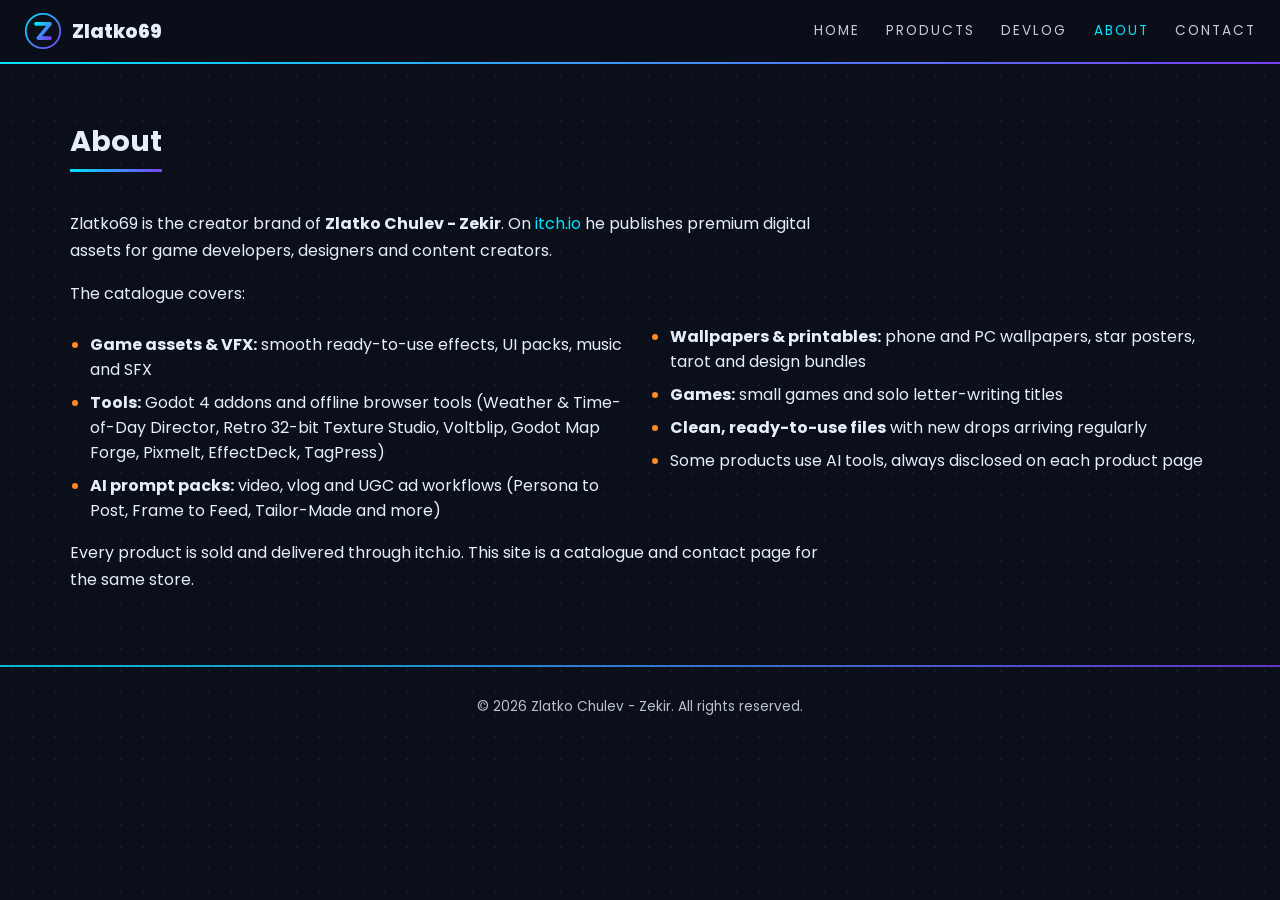
==== about.html @ 5346603c "Multi-page site: Home, Products, Devlog, About, Contact" ====
<!doctype html><html lang="en"><head><meta charset="utf-8"><meta name="viewport" content="width=device-width,initial-scale=1">
<title>About · Zlatko69</title><meta name="description" content="About Zlatko Chulev - Zekir and the Zlatko69 creator brand on itch.io.">
<link rel="icon" href="assets/logo.svg" type="image/svg+xml"><link rel="preconnect" href="https://fonts.googleapis.com"><link href="https://fonts.googleapis.com/css2?family=Poppins:wght@400;600;800&display=swap" rel="stylesheet"><link rel="stylesheet" href="style.css"></head><body>
<header class="top"><a href="index.html" class="brand"><svg viewBox="0 0 64 64" class="logo" aria-label="Zlatko69 logo"><defs><linearGradient id="g" x1="0" y1="0" x2="1" y2="1"><stop offset="0" stop-color="#00E5FF"/><stop offset="1" stop-color="#7B3FF2"/></linearGradient></defs><circle cx="32" cy="32" r="29" fill="#0B0F1A" stroke="url(#g)" stroke-width="3"/><path d="M20 20h24L24 44h20" fill="none" stroke="url(#g)" stroke-width="6" stroke-linecap="round" stroke-linejoin="round"/></svg><span>Zlatko69</span></a><button class="burger" aria-label="Menu" onclick="document.body.classList.toggle('open')">☰</button><nav onclick="document.body.classList.remove('open')"><a href="index.html">Home</a><a href="products.html">Products</a><a href="devlog.html">Devlog</a><a href="about.html" class="active">About</a><a href="contact.html">Contact</a></nav></header>
<main>
<section class="wrap"><h2 class="sec">About</h2>
<p class="txt">Zlatko69 is the creator brand of <b>Zlatko Chulev - Zekir</b>. On <a href="https://zlatko69.itch.io" target="_blank" rel="noopener" style="color:var(--c)">itch.io</a> he publishes premium digital assets for game developers, designers and content creators.</p>
<p class="txt">The catalogue covers:</p>
<ul class="bul">
<li><b>Game assets &amp; VFX:</b> smooth ready-to-use effects, UI packs, music and SFX</li>
<li><b>Tools:</b> Godot 4 addons and offline browser tools (Weather &amp; Time-of-Day Director, Retro 32-bit Texture Studio, Voltblip, Godot Map Forge, Pixmelt, EffectDeck, TagPress)</li>
<li><b>AI prompt packs:</b> video, vlog and UGC ad workflows (Persona to Post, Frame to Feed, Tailor-Made and more)</li>
<li><b>Wallpapers &amp; printables:</b> phone and PC wallpapers, star posters, tarot and design bundles</li>
<li><b>Games:</b> small games and solo letter-writing titles</li>
<li><b>Clean, ready-to-use files</b> with new drops arriving regularly</li>
<li>Some products use AI tools, always disclosed on each product page</li>
</ul>
<p class="txt">Every product is sold and delivered through itch.io. This site is a catalogue and contact page for the same store.</p>
</section>
</main><footer>© 2026 Zlatko Chulev - Zekir. All rights reserved.</footer></body></html>
---- style.css ----
:root{--bg:#0B0F1A;--bg2:#141B2D;--c:#00E5FF;--c2:#2FD3FF;--v:#7B3FF2;--t:#E6EEF8;--o:#FF8A1F;--g:linear-gradient(90deg,var(--c),var(--v))}
*{box-sizing:border-box}html{scroll-behavior:smooth}body{margin:0;font-family:Poppins,Inter,system-ui,sans-serif;color:var(--t);background:var(--bg) radial-gradient(rgba(47,211,255,.08) 1px,transparent 1px) 0 0/22px 22px}
a{color:inherit;text-decoration:none}.wrap{max-width:1180px;margin:0 auto;padding:56px 20px}
.top{position:sticky;top:0;z-index:9;display:flex;align-items:center;justify-content:space-between;padding:12px 24px;background:rgba(11,15,26,.92);backdrop-filter:blur(8px);border-bottom:2px solid;border-image:var(--g) 1}
.brand{display:flex;align-items:center;gap:10px;font-weight:800;font-size:1.2rem}.logo{width:38px;height:38px}
nav{display:flex;gap:26px}nav a{font-size:.85rem;letter-spacing:.15em;text-transform:uppercase;opacity:.85}nav a:hover{color:var(--c)}
.burger{display:none;background:none;border:0;color:var(--t);font-size:1.6rem}
.hero{position:relative;text-align:center;padding:70px 20px 60px;background:linear-gradient(180deg,var(--bg2),transparent);overflow:hidden}
.circ{position:absolute;inset:0;width:100%;height:100%;color:rgba(47,211,255,.13);pointer-events:none}
.biglogo{position:relative;width:150px;height:150px;border-radius:50%;box-shadow:0 0 50px rgba(0,229,255,.35)}
.word{position:relative;font-size:clamp(3rem,10vw,6rem);font-weight:800;margin:18px 0 6px;background:linear-gradient(90deg,#fff 30%,var(--c2) 65%,var(--v));-webkit-background-clip:text;background-clip:text;color:transparent}
.uline{width:240px;height:3px;margin:0 auto;background:var(--g);border-radius:3px}
.tag{letter-spacing:.3em;font-size:.8rem;margin:18px 0 6px;color:var(--c2)}.sub{opacity:.8;margin:0}
.ctas,.soc{display:flex;gap:14px;justify-content:center;flex-wrap:wrap;margin-top:28px}.soc{justify-content:flex-start}
.btn{display:inline-block;font-size:.8rem;font-weight:600;color:var(--c)}.btn.big{padding:12px 24px;border-radius:30px;background:var(--g);color:#fff;font-size:.95rem}
.btn.ghost{background:none;border:1px solid var(--c);color:var(--c)}
.lead{font-size:1.35rem;font-weight:600}.bul{columns:2;gap:40px;padding-left:20px}.bul li{margin:8px 0}.bul li::marker{color:var(--o)}
.sec{font-size:1.8rem;margin:0 0 22px;display:inline-block;border-bottom:3px solid;border-image:var(--g) 1;padding-bottom:6px}
.cat{font-size:1.15rem;margin:34px 0 14px;color:var(--c2)}.cat small{color:var(--o);font-size:.8rem}
.grid{display:grid;grid-template-columns:repeat(auto-fill,minmax(240px,1fr));gap:20px;margin-bottom:30px}.feat{grid-template-columns:repeat(auto-fill,minmax(320px,1fr))}
.card{background:var(--bg2);border:1px solid rgba(47,211,255,.15);border-radius:14px;overflow:hidden;transition:.2s;display:flex;flex-direction:column}
.card:hover{transform:translateY(-4px);border-color:var(--c);box-shadow:0 8px 30px rgba(123,63,242,.3)}
.card img{width:100%;aspect-ratio:315/250;object-fit:cover;display:block}.cb{padding:14px 16px;display:flex;flex-direction:column;gap:10px;flex:1}.cb h3{font-size:.95rem;margin:0;flex:1}
.feat .card{border-color:var(--o)}.txt{max-width:760px;line-height:1.7}
footer{text-align:center;padding:30px;border-top:2px solid;border-image:var(--g) 1;font-size:.85rem;opacity:.8}
@media(max-width:760px){.burger{display:block}nav{display:none;position:absolute;top:100%;left:0;right:0;flex-direction:column;gap:0;background:var(--bg)}nav a{padding:14px 24px;border-bottom:1px solid rgba(47,211,255,.15)}.open nav{display:flex}.bul{columns:1}.wrap{padding:40px 16px}.grid,.feat{grid-template-columns:1fr 1fr;gap:12px}.feat{grid-template-columns:1fr}.cb h3{font-size:.8rem}}

nav a.active{color:var(--c);opacity:1}
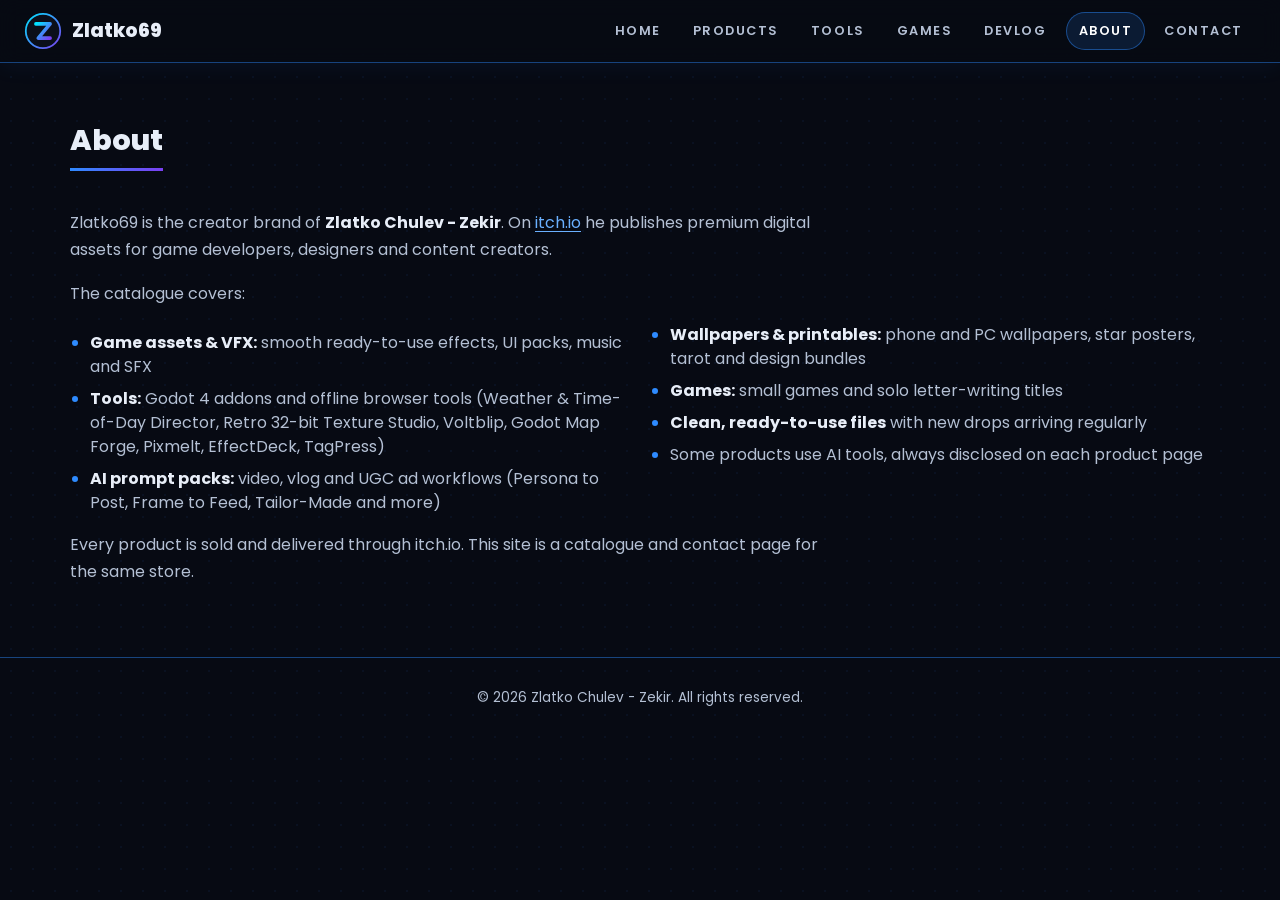
==== commit 34bee8fe: "Seven-page navigation: Tools and Games pages, shared nav.js burger menu, 720px breakpoint, 320px fix" ====
--- a/about.html
+++ b/about.html
@@ -1,10 +1,10 @@
 <!doctype html><html lang="en"><head><meta charset="utf-8"><meta name="viewport" content="width=device-width,initial-scale=1">
 <title>About · Zlatko69</title><meta name="description" content="About Zlatko Chulev - Zekir and the Zlatko69 creator brand on itch.io.">
-<link rel="icon" href="assets/logo.svg" type="image/svg+xml"><link rel="preconnect" href="https://fonts.googleapis.com"><link href="https://fonts.googleapis.com/css2?family=Poppins:wght@400;600;800&display=swap" rel="stylesheet"><link rel="stylesheet" href="style.css"></head><body>
-<header class="top"><a href="index.html" class="brand"><svg viewBox="0 0 64 64" class="logo" aria-label="Zlatko69 logo"><defs><linearGradient id="g" x1="0" y1="0" x2="1" y2="1"><stop offset="0" stop-color="#00E5FF"/><stop offset="1" stop-color="#7B3FF2"/></linearGradient></defs><circle cx="32" cy="32" r="29" fill="#0B0F1A" stroke="url(#g)" stroke-width="3"/><path d="M20 20h24L24 44h20" fill="none" stroke="url(#g)" stroke-width="6" stroke-linecap="round" stroke-linejoin="round"/></svg><span>Zlatko69</span></a><button class="burger" aria-label="Menu" onclick="document.body.classList.toggle('open')">☰</button><nav onclick="document.body.classList.remove('open')"><a href="index.html">Home</a><a href="products.html">Products</a><a href="devlog.html">Devlog</a><a href="about.html" class="active">About</a><a href="contact.html">Contact</a></nav></header>
+<link rel="icon" href="assets/logo.svg" type="image/svg+xml"><link rel="preconnect" href="https://fonts.googleapis.com"><link href="https://fonts.googleapis.com/css2?family=Poppins:wght@400;600;800&display=swap" rel="stylesheet"><link rel="stylesheet" href="style.css"><script src="nav.js" defer></script></head><body>
+<header class="top"><a href="index.html" class="brand"><svg viewBox="0 0 64 64" class="logo" aria-label="Zlatko69 logo"><defs><linearGradient id="g" x1="0" y1="0" x2="1" y2="1"><stop offset="0" stop-color="#00E5FF"/><stop offset="1" stop-color="#7B3FF2"/></linearGradient></defs><circle cx="32" cy="32" r="29" fill="#0B0F1A" stroke="url(#g)" stroke-width="3"/><path d="M20 20h24L24 44h20" fill="none" stroke="url(#g)" stroke-width="6" stroke-linecap="round" stroke-linejoin="round"/></svg><span>Zlatko69</span></a><button class="burger" type="button" aria-label="Open menu" aria-expanded="false" aria-controls="site-nav">☰</button><nav id="site-nav" aria-label="Main navigation"><a href="index.html">Home</a><a href="products.html">Products</a><a href="tools.html">Tools</a><a href="games.html">Games</a><a href="devlog.html">Devlog</a><a href="about.html" class="active" aria-current="page">About</a><a href="contact.html">Contact</a></nav></header>
 <main>
-<section class="wrap"><h2 class="sec">About</h2>
-<p class="txt">Zlatko69 is the creator brand of <b>Zlatko Chulev - Zekir</b>. On <a href="https://zlatko69.itch.io" target="_blank" rel="noopener" style="color:var(--c)">itch.io</a> he publishes premium digital assets for game developers, designers and content creators.</p>
+<section class="wrap"><h1 class="sec">About</h1>
+<p class="txt">Zlatko69 is the creator brand of <b>Zlatko Chulev - Zekir</b>. On <a href="https://zlatko69.itch.io" target="_blank" rel="noopener" class="lnk">itch.io</a> he publishes premium digital assets for game developers, designers and content creators.</p>
 <p class="txt">The catalogue covers:</p>
 <ul class="bul">
 <li><b>Game assets &amp; VFX:</b> smooth ready-to-use effects, UI packs, music and SFX</li>
--- a/style.css
+++ b/style.css
@@ -1,28 +1,55 @@
-:root{--bg:#0B0F1A;--bg2:#141B2D;--c:#00E5FF;--c2:#2FD3FF;--v:#7B3FF2;--t:#E6EEF8;--o:#FF8A1F;--g:linear-gradient(90deg,var(--c),var(--v))}
-*{box-sizing:border-box}html{scroll-behavior:smooth}body{margin:0;font-family:Poppins,Inter,system-ui,sans-serif;color:var(--t);background:var(--bg) radial-gradient(rgba(47,211,255,.08) 1px,transparent 1px) 0 0/22px 22px}
+/* Zlatko69 · Dark Premium Plus — Electric Blue */
+:root{--bg:#070A13;--bg2:#0F1526;--bg3:#151D33;--c:#2E8BFF;--c2:#6AB0FF;--v:#7B3FF2;--t:#E8EEF8;--t2:#B4C0D4;--o:#FF8A1F;--line:rgba(46,139,255,.16);--line2:rgba(46,139,255,.45);--glow:rgba(46,139,255,.28);--g:linear-gradient(90deg,var(--c),var(--v));--r:14px;--ease:.22s ease}
+*{box-sizing:border-box}html{scroll-behavior:smooth}body{margin:0;font-family:Poppins,Inter,system-ui,sans-serif;line-height:1.5;color:var(--t);background:var(--bg) radial-gradient(rgba(46,139,255,.06) 1px,transparent 1px) 0 0/22px 22px}
 a{color:inherit;text-decoration:none}.wrap{max-width:1180px;margin:0 auto;padding:56px 20px}
-.top{position:sticky;top:0;z-index:9;display:flex;align-items:center;justify-content:space-between;padding:12px 24px;background:rgba(11,15,26,.92);backdrop-filter:blur(8px);border-bottom:2px solid;border-image:var(--g) 1}
-.brand{display:flex;align-items:center;gap:10px;font-weight:800;font-size:1.2rem}.logo{width:38px;height:38px}
-nav{display:flex;gap:26px}nav a{font-size:.85rem;letter-spacing:.15em;text-transform:uppercase;opacity:.85}nav a:hover{color:var(--c)}
-.burger{display:none;background:none;border:0;color:var(--t);font-size:1.6rem}
+:focus-visible{outline:2px solid var(--c2);outline-offset:3px;border-radius:6px}
+.top{position:sticky;top:0;z-index:9;display:flex;align-items:center;justify-content:space-between;gap:16px;padding:12px 24px;background:rgba(7,10,19,.9);backdrop-filter:blur(10px);-webkit-backdrop-filter:blur(10px);border-bottom:1px solid var(--line2);box-shadow:0 1px 24px rgba(46,139,255,.08)}
+.brand{display:flex;align-items:center;gap:10px;font-weight:800;font-size:1.2rem;flex:none}.logo{width:38px;height:38px}
+nav{display:flex;gap:6px;flex-wrap:nowrap}
+nav a{font-size:.8rem;font-weight:600;letter-spacing:.12em;text-transform:uppercase;color:var(--t2);padding:8px 12px;border-radius:999px;border:1px solid transparent;white-space:nowrap;transition:color var(--ease),background var(--ease),border-color var(--ease)}
+nav a:hover{color:var(--t);background:rgba(46,139,255,.08)}
+nav a.active{color:#fff;background:rgba(46,139,255,.14);border-color:var(--line2)}
+.burger{display:none;-webkit-tap-highlight-color:transparent;background:none;border:1px solid var(--line2);border-radius:10px;color:var(--t);font-size:1.4rem;line-height:1;padding:6px 11px;cursor:pointer}
 .hero{position:relative;text-align:center;padding:70px 20px 60px;background:linear-gradient(180deg,var(--bg2),transparent);overflow:hidden}
-.circ{position:absolute;inset:0;width:100%;height:100%;color:rgba(47,211,255,.13);pointer-events:none}
-.biglogo{position:relative;width:150px;height:150px;border-radius:50%;box-shadow:0 0 50px rgba(0,229,255,.35)}
+.circ{position:absolute;inset:0;width:100%;height:100%;color:rgba(46,139,255,.12);pointer-events:none}
+.biglogo{position:relative;width:150px;height:150px;border-radius:50%;object-fit:cover;object-position:50% 49%;box-shadow:0 0 0 1px var(--line2),0 0 46px var(--glow)}
 .word{position:relative;font-size:clamp(3rem,10vw,6rem);font-weight:800;margin:18px 0 6px;background:linear-gradient(90deg,#fff 30%,var(--c2) 65%,var(--v));-webkit-background-clip:text;background-clip:text;color:transparent}
 .uline{width:240px;height:3px;margin:0 auto;background:var(--g);border-radius:3px}
-.tag{letter-spacing:.3em;font-size:.8rem;margin:18px 0 6px;color:var(--c2)}.sub{opacity:.8;margin:0}
+.tag{letter-spacing:.3em;font-size:.82rem;margin:18px 0 6px;color:var(--c2)}.sub{color:var(--t2);margin:0}
 .ctas,.soc{display:flex;gap:14px;justify-content:center;flex-wrap:wrap;margin-top:28px}.soc{justify-content:flex-start}
-.btn{display:inline-block;font-size:.8rem;font-weight:600;color:var(--c)}.btn.big{padding:12px 24px;border-radius:30px;background:var(--g);color:#fff;font-size:.95rem}
-.btn.ghost{background:none;border:1px solid var(--c);color:var(--c)}
-.lead{font-size:1.35rem;font-weight:600}.bul{columns:2;gap:40px;padding-left:20px}.bul li{margin:8px 0}.bul li::marker{color:var(--o)}
-.sec{font-size:1.8rem;margin:0 0 22px;display:inline-block;border-bottom:3px solid;border-image:var(--g) 1;padding-bottom:6px}
-.cat{font-size:1.15rem;margin:34px 0 14px;color:var(--c2)}.cat small{color:var(--o);font-size:.8rem}
+.btn{display:inline-block;font-size:.85rem;font-weight:600;color:var(--c2);transition:color var(--ease),background var(--ease),border-color var(--ease),box-shadow var(--ease)}
+.btn.big{padding:12px 24px;border-radius:30px;background:var(--c);color:#fff;font-size:.95rem;border:1px solid var(--c);box-shadow:0 6px 22px rgba(46,139,255,.25)}
+a.btn.big:hover{background:#4A9BFF;box-shadow:0 8px 30px rgba(46,139,255,.4)}
+.btn.ghost{background:transparent;border:1px solid var(--line2);color:var(--c2);box-shadow:none}
+a.btn.ghost:hover{background:rgba(46,139,255,.1);border-color:var(--c);color:#fff;box-shadow:none}
+.lead{font-size:1.35rem;font-weight:600}.bul{columns:2;gap:40px;padding-left:20px;color:var(--t2)}.bul b{color:var(--t)}.bul li{margin:8px 0}.bul li::marker{color:var(--c)}
+.sec{font-size:1.8rem;font-weight:800;margin:0 0 22px;display:inline-block;padding-bottom:6px;border-bottom:3px solid;border-image:var(--g) 1}
+.cat{font-size:1.15rem;margin:34px 0 14px;color:var(--t)}.cat small{display:inline-block;margin-left:6px;padding:1px 9px;border-radius:999px;font-size:.78rem;color:var(--c2);background:rgba(46,139,255,.12);border:1px solid var(--line);vertical-align:middle}
 .grid{display:grid;grid-template-columns:repeat(auto-fill,minmax(240px,1fr));gap:20px;margin-bottom:30px}.feat{grid-template-columns:repeat(auto-fill,minmax(320px,1fr))}
-.card{background:var(--bg2);border:1px solid rgba(47,211,255,.15);border-radius:14px;overflow:hidden;transition:.2s;display:flex;flex-direction:column}
-.card:hover{transform:translateY(-4px);border-color:var(--c);box-shadow:0 8px 30px rgba(123,63,242,.3)}
-.card img{width:100%;aspect-ratio:315/250;object-fit:cover;display:block}.cb{padding:14px 16px;display:flex;flex-direction:column;gap:10px;flex:1}.cb h3{font-size:.95rem;margin:0;flex:1}
-.feat .card{border-color:var(--o)}.txt{max-width:760px;line-height:1.7}
-footer{text-align:center;padding:30px;border-top:2px solid;border-image:var(--g) 1;font-size:.85rem;opacity:.8}
-@media(max-width:760px){.burger{display:block}nav{display:none;position:absolute;top:100%;left:0;right:0;flex-direction:column;gap:0;background:var(--bg)}nav a{padding:14px 24px;border-bottom:1px solid rgba(47,211,255,.15)}.open nav{display:flex}.bul{columns:1}.wrap{padding:40px 16px}.grid,.feat{grid-template-columns:1fr 1fr;gap:12px}.feat{grid-template-columns:1fr}.cb h3{font-size:.8rem}}
+.card{background:linear-gradient(180deg,var(--bg3),var(--bg2));border:1px solid var(--line);border-radius:var(--r);overflow:hidden;display:flex;flex-direction:column;transition:transform var(--ease),border-color var(--ease),box-shadow var(--ease)}
+.card:hover{transform:translateY(-3px);border-color:var(--line2);box-shadow:0 10px 30px rgba(0,0,0,.45),0 0 22px rgba(46,139,255,.18)}
+.card img{width:100%;aspect-ratio:315/250;object-fit:cover;display:block;border-bottom:1px solid var(--line)}
+.cb{padding:14px 16px 16px;display:flex;flex-direction:column;gap:10px;flex:1}.cb h3{font-size:.98rem;line-height:1.35;margin:0;flex:1}
+.desc{margin:0;font-size:.85rem;line-height:1.5;color:var(--t2)}
+.card:hover .btn{color:#fff}
+.feat .card{border-color:rgba(255,138,31,.55)}.feat .card:hover{border-color:var(--o);box-shadow:0 10px 30px rgba(0,0,0,.45),0 0 22px rgba(255,138,31,.18)}
+.txt{max-width:760px;line-height:1.7;color:var(--t2)}.txt b{color:var(--t)}.intro-txt{margin-bottom:28px}.lnk{color:var(--c2);text-decoration:underline;text-underline-offset:3px}
+footer{text-align:center;padding:30px;border-top:1px solid var(--line2);font-size:.85rem;color:var(--t2)}
+@media(max-width:1000px){.top{padding:12px 18px}nav{gap:2px}nav a{font-size:.8rem;letter-spacing:.06em;padding:7px 10px}}
+@media(max-width:860px){.brand{font-size:1.05rem;gap:8px}.logo{width:32px;height:32px}nav a{font-size:.78rem;letter-spacing:.03em;padding:7px 7px}}
+@media(max-width:760px){.bul{columns:1}.wrap{padding:40px 16px}.grid,.feat{grid-template-columns:1fr 1fr;gap:12px}.feat{grid-template-columns:1fr}.cb{padding:12px}.cb h3{font-size:.88rem}.desc{font-size:.8rem}.btn{font-size:.8rem}}
+/* Burger menu only below 720px: all 7 nav links fit on one row from 720px up (measured need ~649px) */
+@media(max-width:719px){.burger{display:block}nav{display:none;position:absolute;top:100%;left:0;right:0;flex-direction:column;gap:0;padding:6px 0;background:var(--bg);border-bottom:1px solid var(--line2);box-shadow:0 18px 30px rgba(0,0,0,.5)}nav a{font-size:.9rem;letter-spacing:.12em;padding:14px 24px;border-radius:0;border:0;border-bottom:1px solid var(--line)}nav a:last-child{border-bottom:0}nav a.active{border-left:3px solid var(--c);padding-left:21px}.open nav{display:flex}}
 
-nav a.active{color:var(--c);opacity:1}
+/* The Withering House free demo promo (keeps the game's own green identity) */
+.promo-wrap{padding-bottom:0}.promo{display:flex;align-items:stretch;gap:0;background:linear-gradient(135deg,#0B0F0C,#13201A);border:1px solid rgba(90,255,120,.6);border-radius:16px;overflow:hidden;box-shadow:0 0 30px rgba(90,255,120,.12);transition:transform var(--ease),box-shadow var(--ease)}
+.promo:hover{transform:translateY(-3px);box-shadow:0 0 42px rgba(90,255,120,.22)}.promo img{width:min(46%,460px);aspect-ratio:630/500;object-fit:cover;display:block;flex:none}
+.pb{padding:26px 30px;display:flex;flex-direction:column;justify-content:center;gap:12px;color:#D7EBCD}.pb h2{margin:0;font-size:clamp(1.6rem,3.4vw,2.4rem);color:#E9F7E2}.pb p{margin:0;line-height:1.6}
+.pill{align-self:flex-start;font-size:.78rem;font-weight:600;letter-spacing:.2em;color:#0B0F0C;background:#5AFF78;padding:4px 10px;border-radius:20px}.plat{font-size:.85rem;opacity:.85}
+.promo .btn.big{align-self:flex-start;background:#5AFF78;border-color:#5AFF78;color:#0B0F0C;font-weight:800;box-shadow:none}
+@media(max-width:760px){.promo{flex-direction:column}.promo img{width:100%}.pb{padding:18px}.promo .btn.big{align-self:stretch;text-align:center}}
+@media(prefers-reduced-motion:reduce){*{transition:none!important}html{scroll-behavior:auto}.card:hover,.promo:hover{transform:none}}
+.soc .btn{max-width:100%;overflow-wrap:anywhere}
+.cb h3{overflow-wrap:anywhere}
+@media(max-width:360px){.soc .btn.big{padding:12px 16px;font-size:.8rem}}
+@media(max-width:340px){.cb{padding:12px 10px}.cb h3{font-size:.8rem}}
